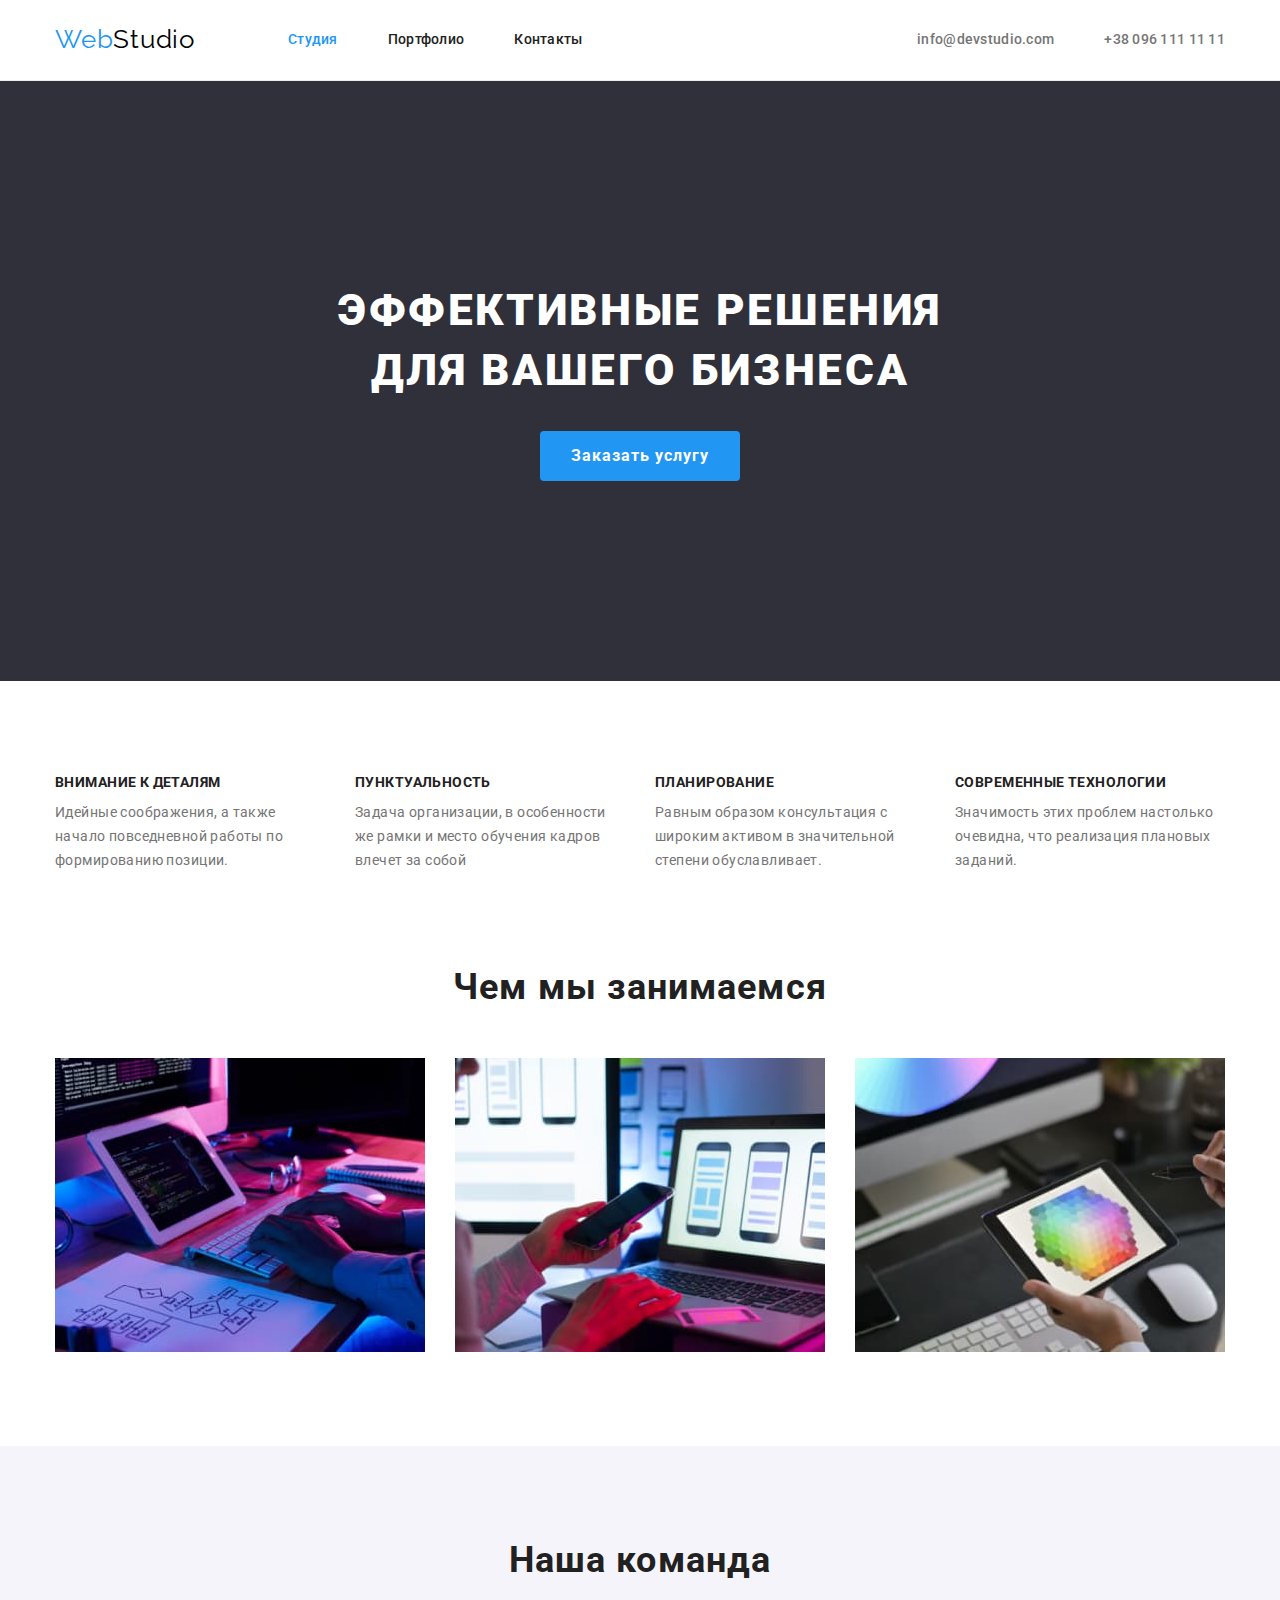
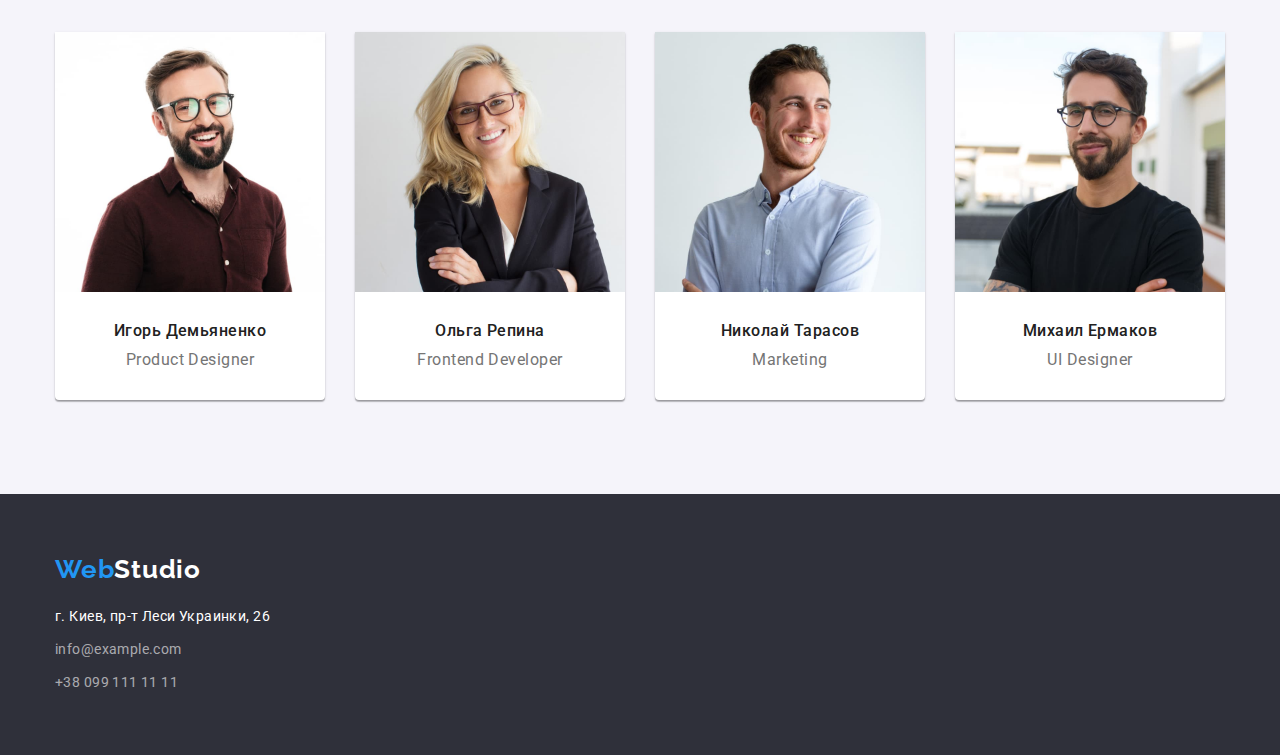
==== index.html @ 71e63772 "вставив файли з 3 домашки" ====
<!DOCTYPE html>
<html lang="ru">
<head>
    <meta charset="UTF-8">
    <meta http-equiv="X-UA-Compatible" content="IE=edge">
    <meta name="viewport" content="width=device-width, initial-scale=1.0">
    <title>Webstudio</title>
    <link rel="preconnect" href="https://fonts.googleapis.com">
    <link rel="preconnect" href="https://fonts.gstatic.com" crossorigin>
    <link href="https://fonts.googleapis.com/css2?family=Raleway:wght@700&family=Roboto:wght@400;500;700;900&display=swap"
        rel="stylesheet">
    <link rel="stylesheet" href="./css/modern-normalize.css">
    <link rel="stylesheet" href="./css/styles.css">
</head>
<body>
    <header class="header">
        <div class="container header-container">
        <nav class="navigation">
            <a class="header-logo" href="./index.html"><span class="current">Web</span>Studio</a>
                <ul class="header-list">
                    <li class="navigation-item"><a href="./index.html" class="navigation-link color"> <span class="current">Студия</span></a></li>
                    <li class="navigation-item"><a href="./portfolio.html" class="navigation-link">Портфолио</a></li>
                    <li class="navigation-item"><a href="" class="navigation-link">Контакты</a></li>
                </ul>
        </nav>
            <ul class="header-link">
                <li class="header-item"><a href="mailto:info@devstudio.com" class="header-link-mail">info@devstudio.com</a></li>
                <li class="header-item"><a href="tel:+380961111111" class="header-link-tel">+38 096 111 11 11</a> </li>
            </ul>
        </div>
    </header>
    <main>
        <section class="hero">
            <div class="container">
            <h1 class="hero-slogan">Эффективные решения для вашего бизнеса</h1>
            <button type="button" class="hero-btn">Заказать услугу</button>   
            </div>       
        </section>
            
        <section class="section">
            <div class="container">
            <h2 class="visually-hidden">Наши преимущества</h2>
            <ul class="about-list">
                <li class="about-item">
                    <h3 class="about-subtitle">Внимание к деталям</h3>
                    <p class="about-desc">Идейные соображения, а также начало повседневной работы по формированию позиции.</p>
                </li>
                <li class="about-item">
                    <h3 class="about-subtitle">Пунктуальность</h3>
                    <p class="about-desc">Задача организации, в особенности же рамки и место обучения кадров влечет за собой</p>
                </li>
                <li class="about-item">
                    <h3 class="about-subtitle">Планирование</h3>
                    <p class="about-desc">Равным образом консультация с широким активом в значительной степени обуславливает.</p>
                </li>
                <li class="about-item">
                    <h3 class="about-subtitle">Современные технологии</h3>
                    <p class="about-desc">Значимость этих проблем настолько очевидна, что реализация плановых заданий.</p>
                </li>
            </ul>
            </div>
        </section>

        <section class="section about-tasks">
            <div class="container ">
            <h2 class="title title-about-tasks">Чем мы занимаемся</h2>
            <ul class="about-tasks-list">
                <li class="about-tasks-item"><img src="./images/box-1.jpg" alt="creating products" width="370" height="294"></li> 
                <li class="about-tasks-item"><img src="./images/box-2.jpg" alt="creating products" width="370" height="294"></li>
                <li class="about-tasks-item"><img src="./images/box-3.jpg" alt="creating products" width="370" height="294"></li>
            </ul>
            </div>
        </section>
        <section class="section about-team">
            <div class="container">
            <h2 class="title">Наша команда</h2>
            <ul class="about-team-list">
                <li class="about-team-item">
                    <img src="./images/img-1.jpg" alt="teammate" width="270" height="260">
                    <div class="about-team-content">
                        <h3  class="workman">Игорь Демьяненко</h3>
                        <p class="speciality" lang="en">Product Designer</p>
                    </div>
                </li>
                <li class="about-team-item">
                    <img src="./images/img-2.jpg" alt="teammate" width="270" height="260">
                    <div class="about-team-content">
                        <h3 class="workman">Ольга Репина</h3>
                        <p class="speciality" lang="en">Frontend Developer</p>
                    </div> 
                </li>
                <li class="about-team-item">
                    <img src="./images/img-3.jpg" alt="teammate" width="270" height="260">
                    <div class="about-team-content"> 
                        <h3 class="workman">Николай Тарасов</h3>
                        <p class="speciality" lang="en">Marketing</p>
                    </div>
                </li>
                <li class="about-team-item">
                    <img src="./images/img-4.jpg" alt="teammate" width="270" height="260">
                    <div class="about-team-content"> 
                        <h3 class="workman">Михаил Ермаков</h3>
                        <p class="speciality" lang="en">UI Designer</p>
                    </div>
                </li>
            </ul>
            </div>
        </section>
    </main>
    <footer class="footer">
        <div class="container">
            <div class="footer-logo-block"> 
            <a class="footer-logo" href="./index.html"><span class="current">Web</span>Studio</a>
            </div>
            <address class="footer-contacts">
                <ul class="footer-list">
                    <li class="footer-item-map">
                        <a class="footer-link-map" href="https://goo.gl/maps/9u9kL7aFhhk2bSxa9" target="_blank" rel="noopener noreferrer nofollow">г. Киев, пр-т Леси Украинки, 26</a>
                    </li>
                    <li class="footer-item-mail">
                        <a class="footer-link" href="mailto:info@example.com">info@example.com</a>
                    </li>
                    <li class="footer-item-tel">
                        <a class="footer-link" href="tel:+380991111111">+38 099 111 11 11</a>
                    </li>
                </ul>
            </address>
            </div>
    </footer>
</body>
</html>
---- css/styles.css ----
:root {
    --accent-color: #2196F3;
    --header-logo-color: #000000;
    --navigation-text-color: #212121;
    --header-text-color: #757575;
    --hero-text-color: #FFFFFF;
    --hero-back-color: #2196F3;
    --about-subtitle-color: #212121;
    --about-desc-color: #757575;
    --title-text-color: #212121;
    --footer-logo-color: #FFFFFF;
    --footer-text-color: #FFFFFF;
    --footer-links-color: rgba(255, 255, 255, 0.6);
    --body-background-color: #2F303A;
    --filter-title-color:#212121;
}

p, h1, h2, h3, h4, h5, h6 {
    margin: 0;
}

ul {
    list-style: none;
    margin: 0;
    padding: 0;
}

button {
    cursor: pointer;
}

img {
    display: block;
}

body {
    font-family: "Roboto", sans-serif;
    color:#212121;
}

a {
    text-decoration: none;
}

.current {
    color: var(--accent-color);
}

.container {
    width: 1200px;
    padding-left: 15px;
    padding-right: 15px;
    margin: 0 auto;
}

.visually-hidden {
  position: absolute;
  white-space: nowrap;
  width: 1px;
  height: 1px;
  overflow: hidden;
  border: 0;
  padding: 0;
  clip: rect(0 0 0 0);
  clip-path: inset(50%);
  margin: -1px;
}

/* -----HEADER -----*/
.header {
    padding-top: 24px;
    padding-bottom: 25px;
    border-bottom: 1px solid #ECECEC;
}

.header-container {
    display: flex;
    align-items: center;
}

.navigation {
    display: flex;
    align-items: center;
}
.header-logo {
    font-family: "Raleway", sans-serif;
    font-size: 26px;
    line-height: 1.2;
    letter-spacing: 0.03em;
    color: var(--header-logo-color);
    margin-right: 93px;
}

.header-list {
    display: flex;
}

.navigation-item + .navigation-item {
    margin-left: 50px;
}
.navigation-link {
    font-weight: 500;
    font-size: 14px;
    line-height: 1.14;
    letter-spacing: 0.02em;
    color: var(--navigation-text-color);
}

.navigation-link:hover,
.navigation-link:focus {
    color: var(--accent-color);
}

.header-link {
display: flex;
margin-left: auto;
}

.header-item {
    margin-left: 50px;
}

.header-link-mail, .header-link-tel {
    font-weight: 500;
    font-size: 14px;
    line-height: 1.14;
    letter-spacing: 0.02em;
    color: var(--header-text-color);
}

.header-link-mail:hover, 
.header-link-tel:hover, 
.header-link-mail:focus, 
.header-link-tel:focus{
    color: var(--accent-color);
}

/* -----MAIN-STUDIO----- */

.hero {
    text-align: center;
    padding: 200px 0;
    background-color: var(--body-background-color);
    max-width: 1600px;
    margin: 0 auto;
}

.hero-slogan {
    font-weight: 900;
    font-size: 44px;
    line-height: 1.36;
    text-align: center;
    letter-spacing: 0.06em;
    text-transform: uppercase;
    color: var(--hero-text-color);
    width: 696px;
    margin: 0 auto;
}
.hero-btn {
font-family: inherit;
font-weight: 700;
font-size: 16px;
line-height: 1.87;
letter-spacing: 0.06em;
background-color: var(--accent-color);
color: var(--hero-text-color); 
border-radius: 4px;
border: 0px;
min-width: 200px;
height: 50px;
margin-top: 30px;
}

.hero-btn:hover, .hero-btn:focus {
box-shadow: 0px 4px 4px rgba(0, 0, 0, 0.15);
}

.section {
padding-top: 94px;
padding-bottom: 94px; 
}

.about-list {
display: flex;
justify-content: center;
}

.about-item {
    width: 270px;
}

.about-item + .about-item {
margin-left: 30px;
}

.about-subtitle {
    font-weight: bold;
    font-size: 14px;
    line-height: 1.14;
    letter-spacing: 0.03em;
    text-transform: uppercase;
    color: var(--about-subtitle-color);
    margin-bottom: 10px;
}
.about-desc {
    font-size: 14px;
    line-height: 1.71;
    letter-spacing: 0.03em;
    color: var(--about-desc-color);
}

.title {
    font-size: 36px;
    line-height: 1.16;
    text-align: center;
    letter-spacing: 0.03em;
    color: var(--title-text-color);
    margin-bottom: 50px;
}

.about-tasks {
    padding-top: 0px;
}

.about-tasks-list {
display: flex;
margin-left: -30px;
margin-bottom: -30px;
flex-wrap: wrap;
}

.about-tasks-item {
flex-basis: calc(100% / 3 - 30px);
margin-left: 30px;
margin-bottom: 30px;
}

.about-team {
    background: #F5F4FA;
}

.about-team-list {
display: flex;
margin-left: -30px;
margin-bottom: -30px;
flex-wrap: wrap;
}

.about-team-item {
flex-basis: calc(100% / 4 - 30px);
margin-left: 30px;
margin-bottom: 30px;
box-shadow: 0px 1px 3px rgba(0, 0, 0, 0.12), 0px 1px 1px rgba(0, 0, 0, 0.14), 0px 2px 1px rgba(0, 0, 0, 0.2);
background: #FFFFFF;
border-radius: 0px 0px 4px 4px;

}

.about-team-content {
text-align: center;
padding-top: 30px;
padding-bottom: 30px;
}

.workman {
    font-weight: 500;
    font-size: 16px;
    line-height: 1.18;
    letter-spacing: 0.03em;
    color: var(--title-text-color);
    margin-bottom: 10px;
}

.speciality {
font-size: 16px;
line-height: 1.18;
letter-spacing: 0.03em;
color: var(--about-desc-color);
}

.about-teem-content {
padding-top: 30px;
padding-bottom: 30px;
}
/* -------FOOTER------- */

.footer {
background-color: var(--body-background-color);
max-width: 1600px;
margin: 0 auto;
padding-top: 60px;
padding-bottom: 60px;
}

.footer-logo-block {
margin-bottom: 20px;
}

.footer-logo {
font-family: "Raleway", sans-serif;
font-weight: 700;
font-size: 26px;
line-height: 1.19;
letter-spacing: 0.03em;
color: var(--footer-logo-color);
}

.footer-link-map {
font-style: normal;
font-size: 14px;
line-height: 1.71;
letter-spacing: 0.03em;
color: white;
margin-bottom: 9px;
}

.footer-link {
font-style: normal;
font-size: 14px;
line-height: 1.71;
letter-spacing: 0.03em;
color: var(--footer-links-color);
}

.footer-link-map:hover, .footer-link:hover, .footer-link-map:focus, .footer-link:focus {
    color: var(--accent-color);
}

.footer-item-map {
margin-bottom: 9px;
}

.footer-item-mail {
margin-bottom: 9px;
}
/* ------MAIN-PORTFOLIO ------- */


.filter-item + .filter-item {
    margin-left: 8px;
}

.filter-btn {
font-family: inherit;    
font-weight: 500;
font-size: 16px;
line-height: 1.62;
text-align: center;
letter-spacing: 0.03em;
border: 0px;
border-radius: 4px;
padding-top: 6px;
padding-right: 22px;
padding-bottom: 6px;
padding-left: 22px;
}

.filter-btn:hover, .filter-btn:focus {
    color: var(--hero-text-color);
    background-color: var(--accent-color);
    box-shadow: 0px 3px 1px rgba(0, 0, 0, 0.1), 0px 1px 2px rgba(0, 0, 0, 0.08), 0px 2px 2px rgba(0, 0, 0, 0.12);
}

.filter-list {
display: flex;
margin-bottom: 50px;
justify-content: center;
}

.projects-list {
display: flex;
margin-left: -30px;
margin-bottom: -30px;
flex-wrap: wrap;
}

.projects-item {
flex-basis: calc(100% / 9 - 30px);
margin-left: 30px;
margin-bottom: 30px;
}

.project-content {
background: #FFFFFF;
border: 1px solid #EEEEEE;
box-sizing: border-box;
padding: 20px 24px;
}

.project-name {
font-size: 18px;
line-height: 2.00;
letter-spacing: 0.06em;
color: var(--filter-title-color);
margin-top: 20px;
margin-bottom: 4px;
}

.project-type {
font-size: 16px;
line-height: 1.87;
letter-spacing: 0.03em;
color: var(--about-desc-color);
}
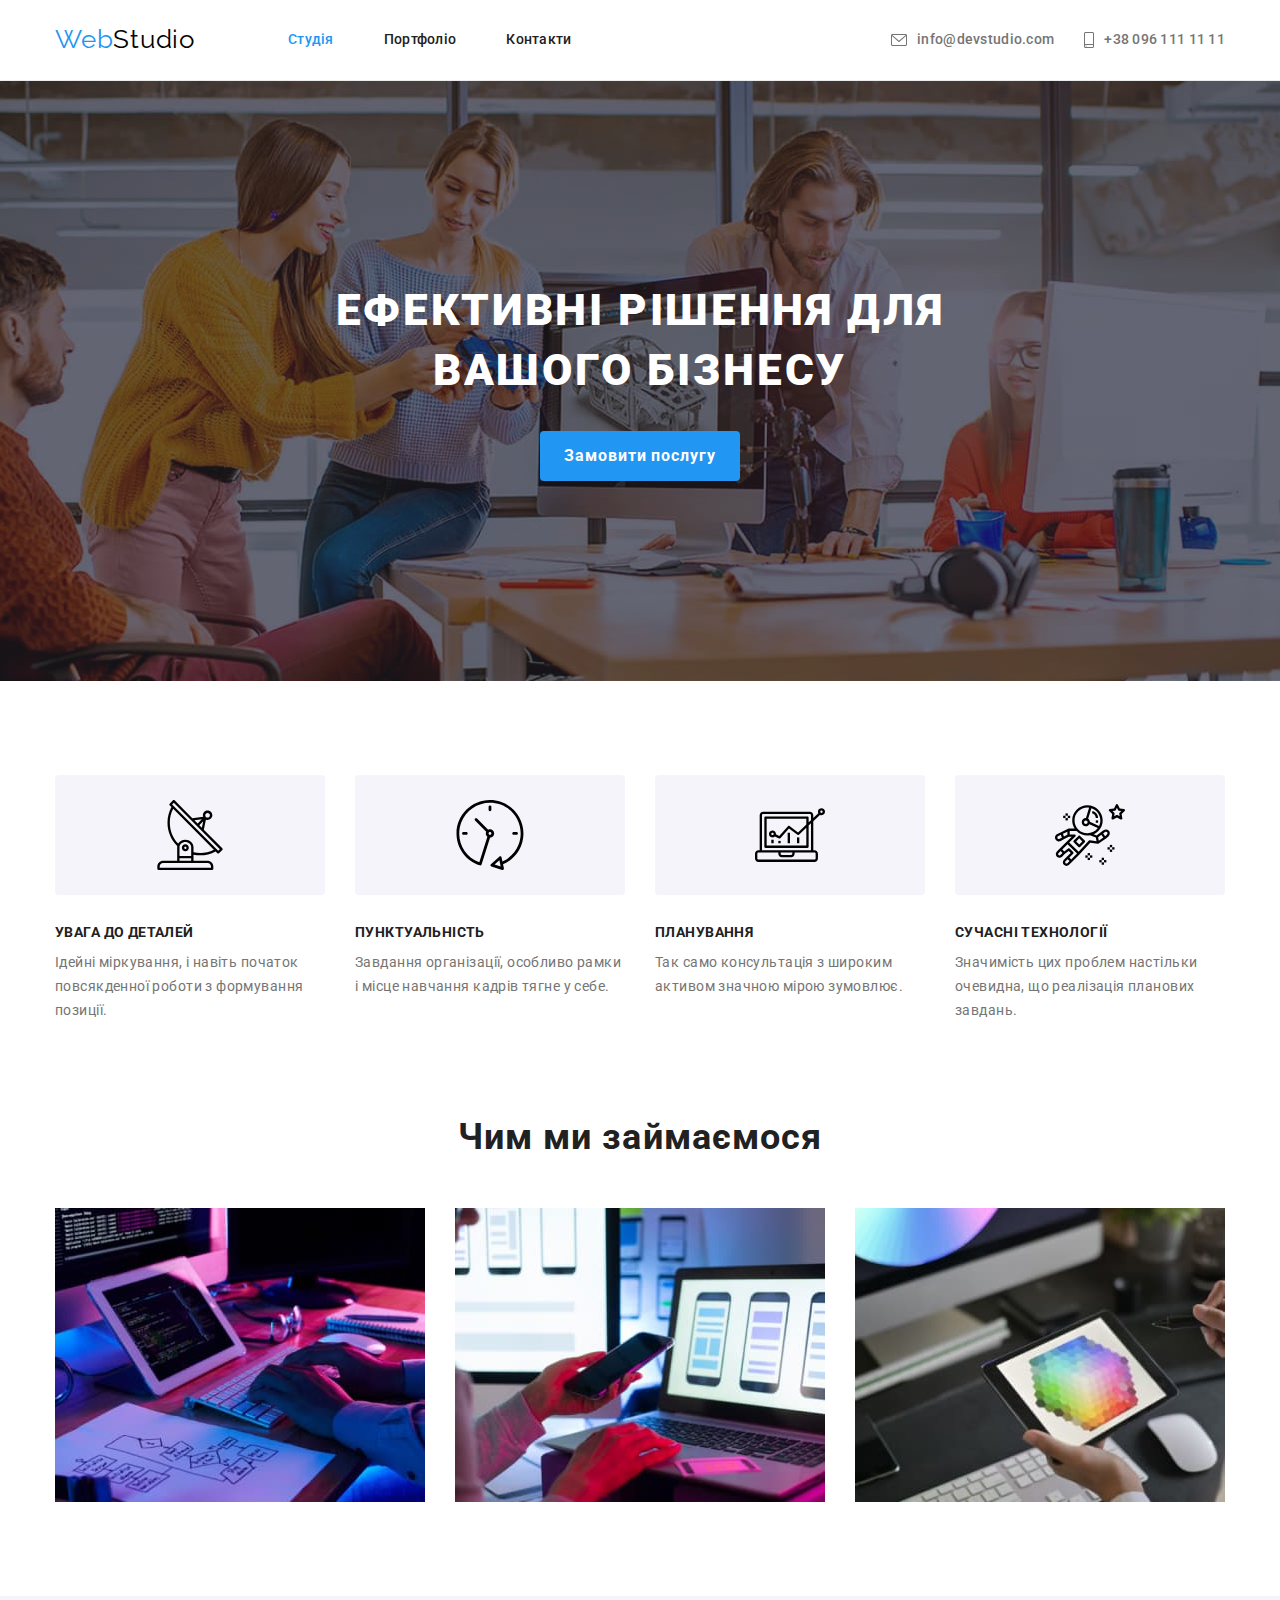
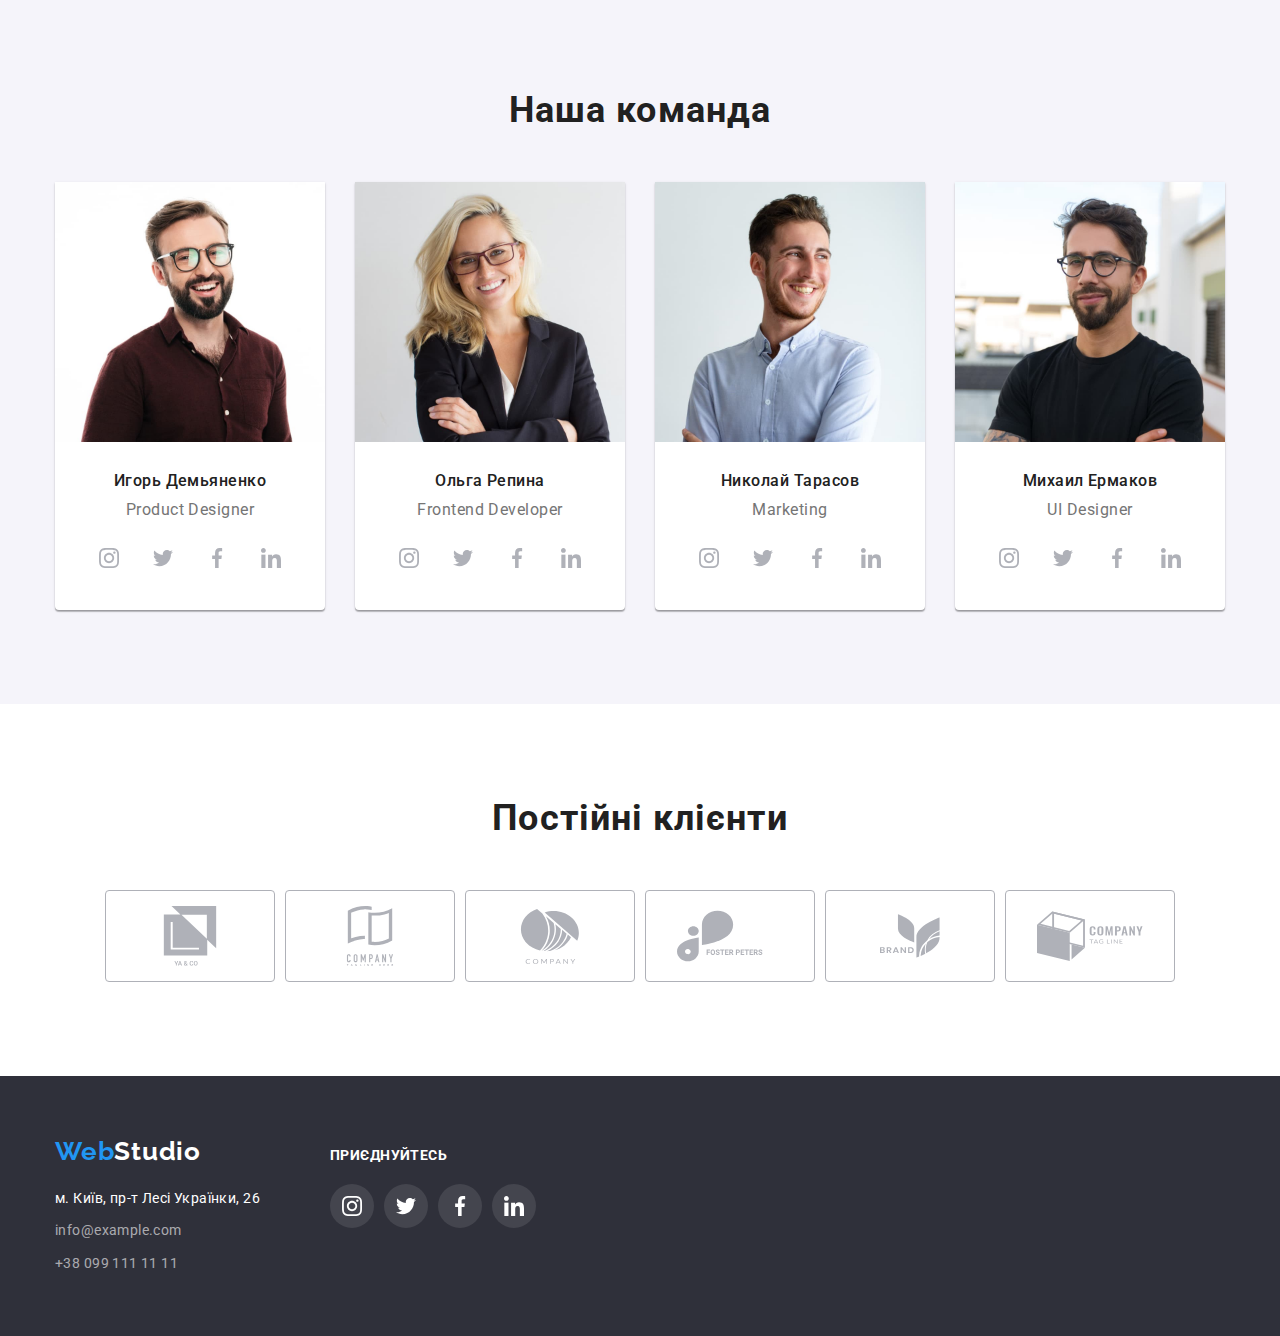
==== commit 247ef219: "останні правки перед відправкою" ====
--- a/index.html
+++ b/index.html
@@ -1,5 +1,5 @@
 <!DOCTYPE html>
-<html lang="ru">
+<html lang="uk">
 <head>
     <meta charset="UTF-8">
     <meta http-equiv="X-UA-Compatible" content="IE=edge">
@@ -13,57 +13,95 @@
     <link rel="stylesheet" href="./css/styles.css">
 </head>
 <body>
-    <header class="header">
-        <div class="container header-container">
-        <nav class="navigation">
-            <a class="header-logo" href="./index.html"><span class="current">Web</span>Studio</a>
-                <ul class="header-list">
-                    <li class="navigation-item"><a href="./index.html" class="navigation-link color"> <span class="current">Студия</span></a></li>
-                    <li class="navigation-item"><a href="./portfolio.html" class="navigation-link">Портфолио</a></li>
-                    <li class="navigation-item"><a href="" class="navigation-link">Контакты</a></li>
-                </ul>
-        </nav>
-            <ul class="header-link">
-                <li class="header-item"><a href="mailto:info@devstudio.com" class="header-link-mail">info@devstudio.com</a></li>
-                <li class="header-item"><a href="tel:+380961111111" class="header-link-tel">+38 096 111 11 11</a> </li>
+
+<!-- ==========header========== -->
+
+<header class="header">
+    <div class="container header-container">
+    <nav class="navigation">
+        <a class="header-logo" href="./index.html"><span class="current">Web</span>Studio</a>
+            <ul class="header-list">
+                <li class="navigation-item"><a href="./index.html" class="navigation-link color"> <span class="current">Студія</span></a></li>
+                <li class="navigation-item"><a href="./portfolio.html" class="navigation-link">Портфоліо</a></li>
+                <li class="navigation-item"><a href="" class="navigation-link">Контакти</a></li>
             </ul>
-        </div>
-    </header>
+    </nav>
+        <ul class="header-links">
+            <li class="header-item">
+                <a href="mailto:info@devstudio.com" class="header-link-mail">
+                    <svg class="mail-icon" width="16" height="16"><use href="./images/sprite.svg#envelope">
+                    </use></svg> info@devstudio.com</a></li>
+                
+            <li class="header-item">
+                <a href="tel:+380961111111" class="header-link-tel">
+                <svg class="tel-icon" width="10" height="16">
+                    <use href="./images/sprite.svg#icon-smartphone"></use>
+                </svg>+38 096 111 11 11</a> </li>
+        </ul>
+    </div>
+</header>
+
     <main>
+<!-- ==========hero========== -->
+
         <section class="hero">
             <div class="container">
-            <h1 class="hero-slogan">Эффективные решения для вашего бизнеса</h1>
-            <button type="button" class="hero-btn">Заказать услугу</button>   
+            <h1 class="hero-slogan">Ефективні рішення для вашого бізнесу</h1>
+            <button type="button" class="hero-btn">Замовити послугу</button>   
             </div>       
         </section>
-            
+
+<!-- ==========Advantages========== -->
+
         <section class="section">
             <div class="container">
-            <h2 class="visually-hidden">Наши преимущества</h2>
+            <h2 class="visually-hidden">Наші переваги</h2>
             <ul class="about-list">
                 <li class="about-item">
-                    <h3 class="about-subtitle">Внимание к деталям</h3>
-                    <p class="about-desc">Идейные соображения, а также начало повседневной работы по формированию позиции.</p>
+                    <div class="about-item-img">
+                        <svg class="item-icon" width="70" height="70">
+                            <use href="./images/sprite.svg#icon-antenna"></use>
+                        </svg>
+                    </div>
+                    <h3 class="about-subtitle">УВАГА ДО ДЕТАЛЕЙ</h3>
+                    <p class="about-desc">Ідейні міркування, і навіть початок повсякденної роботи з формування позиції.</p>
                 </li>
                 <li class="about-item">
-                    <h3 class="about-subtitle">Пунктуальность</h3>
-                    <p class="about-desc">Задача организации, в особенности же рамки и место обучения кадров влечет за собой</p>
+                    <div class="about-item-img">
+                        <svg class="item-icon" width="70" height="70">
+                            <use href="./images/sprite.svg#icon-clock"></use>
+                        </svg>
+                    </div>
+                    <h3 class="about-subtitle">ПУНКТУАЛЬНІСТЬ</h3>
+                    <p class="about-desc">Завдання організації, особливо рамки і місце навчання кадрів тягне у себе.</p>
                 </li>
                 <li class="about-item">
-                    <h3 class="about-subtitle">Планирование</h3>
-                    <p class="about-desc">Равным образом консультация с широким активом в значительной степени обуславливает.</p>
+                    <div class="about-item-img">
+                        <svg class="item-icon" width="70" height="70">
+                            <use href="./images/sprite.svg#icon-diagram"></use>
+                        </svg>
+                    </div>
+                    <h3 class="about-subtitle">ПЛАНУВАННЯ</h3>
+                    <p class="about-desc">Так само консультація з широким активом значною мірою зумовлює.</p>
                 </li>
                 <li class="about-item">
-                    <h3 class="about-subtitle">Современные технологии</h3>
-                    <p class="about-desc">Значимость этих проблем настолько очевидна, что реализация плановых заданий.</p>
+                    <div class="about-item-img">
+                        <svg class="item-icon" width="70" height="70">
+                            <use href="./images/sprite.svg#icon-astronaut"></use>
+                        </svg>
+                    </div>
+                    <h3 class="about-subtitle">СУЧАСНІ ТЕХНОЛОГІЇ</h3>
+                    <p class="about-desc">Значимість цих проблем настільки очевидна, що реалізація планових завдань.</p>
                 </li>
             </ul>
             </div>
         </section>
+
+<!-- ==========Our tasks========== -->
 
         <section class="section about-tasks">
             <div class="container ">
-            <h2 class="title title-about-tasks">Чем мы занимаемся</h2>
+            <h2 class="title title-about-tasks">Чим ми займаємося</h2>
             <ul class="about-tasks-list">
                 <li class="about-tasks-item"><img src="./images/box-1.jpg" alt="creating products" width="370" height="294"></li> 
                 <li class="about-tasks-item"><img src="./images/box-2.jpg" alt="creating products" width="370" height="294"></li>
@@ -71,6 +109,9 @@
             </ul>
             </div>
         </section>
+
+<!-- ==========Our team========== -->
+
         <section class="section about-team">
             <div class="container">
             <h2 class="title">Наша команда</h2>
@@ -80,6 +121,36 @@
                     <div class="about-team-content">
                         <h3  class="workman">Игорь Демьяненко</h3>
                         <p class="speciality" lang="en">Product Designer</p>
+                            <ul class="social-list">
+                                <li class="social-list-item">
+                                    <a href="" class="social-list-link">
+                                        <svg class="social-list-icon" width="20" height="20">
+                                            <use href="./images/sprite.svg#icon-instagram"></use>
+                                        </svg>
+                                    </a>
+                                </li>
+                                <li class="social-list-item">
+                                    <a href="" class="social-list-link">
+                                        <svg class="social-list-icon" width="20" height="20">
+                                            <use href="./images/sprite.svg#icon-twitter"></use>
+                                        </svg>
+                                    </a>
+                                </li>
+                                <li class="social-list-item">
+                                    <a href="" class="social-list-link">
+                                        <svg class="social-list-icon" width="20" height="20">
+                                            <use href="./images/sprite.svg#icon-facebook"></use>
+                                        </svg>
+                                    </a>
+                                </li>
+                                <li class="social-list-item">
+                                    <a href="" class="social-list-link">
+                                        <svg class="social-list-icon" width="20" height="20">
+                                            <use href="./images/sprite.svg#icon-linkedin"></use>
+                                        </svg>
+                                    </a>
+                                </li>
+                            </ul>                          
                     </div>
                 </li>
                 <li class="about-team-item">
@@ -87,6 +158,36 @@
                     <div class="about-team-content">
                         <h3 class="workman">Ольга Репина</h3>
                         <p class="speciality" lang="en">Frontend Developer</p>
+                        <ul class="social-list">
+                            <li class="social-list-item">
+                                <a href="" class="social-list-link">
+                                    <svg class="social-list-icon" width="20" height="20">
+                                        <use href="./images/sprite.svg#icon-instagram"></use>
+                                    </svg>
+                                </a>
+                            </li>
+                            <li class="social-list-item">
+                                <a href="" class="social-list-link">
+                                    <svg class="social-list-icon" width="20" height="20">
+                                        <use href="./images/sprite.svg#icon-twitter"></use>
+                                    </svg>
+                                </a>
+                            </li>
+                            <li class="social-list-item">
+                                <a href="" class="social-list-link">
+                                    <svg class="social-list-icon" width="20" height="20">
+                                        <use href="./images/sprite.svg#icon-facebook"></use>
+                                    </svg>
+                                </a>
+                            </li>
+                            <li class="social-list-item">
+                                <a href="" class="social-list-link">
+                                    <svg class="social-list-icon" width="20" height="20">
+                                        <use href="./images/sprite.svg#icon-linkedin"></use>
+                                    </svg>
+                                </a>
+                            </li>
+                        </ul>                             
                     </div> 
                 </li>
                 <li class="about-team-item">
@@ -94,6 +195,36 @@
                     <div class="about-team-content"> 
                         <h3 class="workman">Николай Тарасов</h3>
                         <p class="speciality" lang="en">Marketing</p>
+                        <ul class="social-list">
+                            <li class="social-list-item">
+                                <a href="" class="social-list-link">
+                                    <svg class="social-list-icon" width="20" height="20">
+                                        <use href="./images/sprite.svg#icon-instagram"></use>
+                                    </svg>
+                                </a>
+                            </li>
+                            <li class="social-list-item">
+                                <a href="" class="social-list-link">
+                                    <svg class="social-list-icon" width="20" height="20">
+                                        <use href="./images/sprite.svg#icon-twitter"></use>
+                                    </svg>
+                                </a>
+                            </li>
+                            <li class="social-list-item">
+                                <a href="" class="social-list-link">
+                                    <svg class="social-list-icon" width="20" height="20">
+                                        <use href="./images/sprite.svg#icon-facebook"></use>
+                                    </svg>
+                                </a>
+                            </li>
+                            <li class="social-list-item">
+                                <a href="" class="social-list-link">
+                                    <svg class="social-list-icon" width="20" height="20">
+                                        <use href="./images/sprite.svg#icon-linkedin"></use>
+                                    </svg>
+                                </a>
+                            </li>
+                        </ul>                             
                     </div>
                 </li>
                 <li class="about-team-item">
@@ -101,31 +232,148 @@
                     <div class="about-team-content"> 
                         <h3 class="workman">Михаил Ермаков</h3>
                         <p class="speciality" lang="en">UI Designer</p>
-                    </div>
-                </li>
-            </ul>
+                        <ul class="social-list">
+                            <li class="social-list-item">
+                                <a href="" class="social-list-link">
+                                    <svg class="social-list-icon" width="20" height="20">
+                                        <use href="./images/sprite.svg#icon-instagram"></use>
+                                    </svg>
+                                </a>
+                            </li>
+                            <li class="social-list-item">
+                                <a href="" class="social-list-link">
+                                    <svg class="social-list-icon" width="20" height="20">
+                                        <use href="./images/sprite.svg#icon-twitter"></use>
+                                    </svg>
+                                </a>
+                            </li>
+                            <li class="social-list-item">
+                                <a href="" class="social-list-link">
+                                    <svg class="social-list-icon" width="20" height="20">
+                                        <use href="./images/sprite.svg#icon-facebook"></use>
+                                    </svg>
+                                </a>
+                            </li>
+                            <li class="social-list-item">
+                                <a href="" class="social-list-link">
+                                    <svg class="social-list-icon" width="20" height="20">
+                                        <use href="./images/sprite.svg#icon-linkedin"></use>
+                                    </svg>
+                                </a>
+                            </li>
+                        </ul> 
+            </div>
+        </section>
+
+<!--=========Our customers========-->
+
+        <section class="section customers">
+            <div class="container">
+                <h2 class="title">Постійні клієнти</h2>
+                <ul class="customers-list">
+                    <li class="customers-list-item">
+                        <a href="" class="customers-list-link">
+                            <svg class="customers-icon" width="106" height="60">
+                                <use href="./images/sprite.svg#icon-yaco"></use>
+                            </svg>
+                        </a>
+                    </li>
+                    <li class="customers-list-item">
+                        <a href="" class="customers-list-link">
+                            <svg class="customers-icon" width="106" height="60">
+                                <use href="./images/sprite.svg#icon-tagline-here"></use>
+                            </svg>
+                        </a>
+                    </li>
+                    <li class="customers-list-item">
+                        <a href="" class="customers-list-link">
+                            <svg class="customers-icon" width="106" height="60">
+                                <use href="./images/sprite.svg#icon-company"></use>
+                            </svg>
+                        </a>
+                    </li>
+                    <li class="customers-list-item">
+                        <a href="" class="customers-list-link">
+                            <svg class="customers-icon" width="106" height="60">
+                                <use href="./images/sprite.svg#icon-foster-peters"></use>
+                            </svg>
+                        </a>
+                    </li>
+                    <li class="customers-list-item">
+                        <a href="" class="customers-list-link">
+                            <svg class="customers-icon" width="106" height="60">
+                                <use href="./images/sprite.svg#icon-brand"></use>
+                            </svg>
+                        </a>
+                    </li>
+                    <li class="customers-list-item">
+                        <a href="" class="customers-list-link">
+                            <svg class="customers-icon" width="106" height="60">
+                                <use href="./images/sprite.svg#icon-company-tag-line"></use>
+                            </svg>
+                        </a>
+                    </li
+                </ul>
             </div>
         </section>
     </main>
+
+<!-- ==========Footer========== -->
+
     <footer class="footer">
         <div class="container">
-            <div class="footer-logo-block"> 
-            <a class="footer-logo" href="./index.html"><span class="current">Web</span>Studio</a>
-            </div>
-            <address class="footer-contacts">
-                <ul class="footer-list">
-                    <li class="footer-item-map">
-                        <a class="footer-link-map" href="https://goo.gl/maps/9u9kL7aFhhk2bSxa9" target="_blank" rel="noopener noreferrer nofollow">г. Киев, пр-т Леси Украинки, 26</a>
-                    </li>
-                    <li class="footer-item-mail">
-                        <a class="footer-link" href="mailto:info@example.com">info@example.com</a>
-                    </li>
-                    <li class="footer-item-tel">
-                        <a class="footer-link" href="tel:+380991111111">+38 099 111 11 11</a>
-                    </li>
-                </ul>
-            </address>
-            </div>
+            <div class="footer-container">
+                <div class="main-address"> 
+                        <a class="footer-logo" href="./index.html"><span class="current">Web</span>Studio</a>
+                    <address class="footer-contacts">
+                        <ul class="footer-list">
+                            <li class="footer-item-map">
+                                <a class="footer-link-map" href="https://goo.gl/maps/D4Smb1XcHpBaEdJX7" target="_blank" rel="noopener noreferrer nofollow">м. Київ, пр-т Лесі Українки, 26</a>
+                            </li>
+                            <li class="footer-item-mail">
+                                <a class="footer-link" href="mailto:info@example.com">info@example.com</a>
+                            </li>
+                            <li class="footer-item-tel">
+                                <a class="footer-link" href="tel:+380991111111">+38 099 111 11 11</a>
+                            </li>
+                        </ul> 
+                    </address>
+                </div>
+                <div class="footer-social-links">
+                    <h3 class="footer-subtitle">приєднуйтесь</h3>
+                    <ul class="footer-social-list">
+                        <li class="footer-social-item">
+                            <a href="" class="footer-social-link">
+                                <svg class="footer-social-icon" widtg="20" height="20">
+                                    <use href="./images/sprite.svg#icon-instagram"></use>
+                                </svg>
+                            </a>
+                        </li>
+                        <li class="footer-social-item">
+                            <a href="" class="footer-social-link">
+                                <svg class="footer-social-icon" widtg="20" height="20">
+                                    <use href="./images/sprite.svg#icon-twitter"></use>
+                                </svg>
+                            </a>
+                        </li>
+                        <li class="footer-social-item">
+                            <a href="" class="footer-social-link">
+                                <svg class="footer-social-icon" widtg="20" height="20">
+                                    <use href="./images/sprite.svg#icon-facebook"></use>
+                                </svg>
+                            </a>
+                        </li>
+                        <li class="footer-social-item">
+                            <a href="" class="footer-social-link">
+                                <svg class="footer-social-icon" widtg="20" height="20">
+                                    <use href="./images/sprite.svg#icon-linkedin"></use>
+                                </svg>
+                            </a>
+                        </li>
+                    </ul>      
+                </div>
+            </div>
+        </div>
     </footer>
 </body>
 </html>--- a/css/styles.css
+++ b/css/styles.css
@@ -111,16 +111,17 @@
     color: var(--accent-color);
 }
 
-.header-link {
+.header-links {
 display: flex;
 margin-left: auto;
 }
 
-.header-item {
-    margin-left: 50px;
+.header-item + .header-item {
+    margin-left: 30px;
 }
 
 .header-link-mail, .header-link-tel {
+    display: flex;
     font-weight: 500;
     font-size: 14px;
     line-height: 1.14;
@@ -135,12 +136,23 @@
     color: var(--accent-color);
 }
 
+.mail-icon, .tel-icon {
+    margin-right: 10px;
+    Fill: currentColor;
+}
+
+
+
 /* -----MAIN-STUDIO----- */
 
 .hero {
     text-align: center;
     padding: 200px 0;
-    background-color: var(--body-background-color);
+    background-color: var(--hero-background-color);
+    background-image:linear-gradient(rgba(47, 48, 58, 0.4),rgba(47, 48, 58, 0.4)), url(../images/hero-background-img.jpg);
+    background-repeat: no-repeat;
+    background-position: center;
+    background-size: cover;
     max-width: 1600px;
     margin: 0 auto;
 }
@@ -189,6 +201,22 @@
     width: 270px;
 }
 
+.about-item-img {
+    width: 270px;
+    height: 120px;
+    background: #F5F4FA;
+    border-radius: 4px;
+    margin-bottom: 30px;
+    display: flex;
+    justify-content: center;
+    align-items: center;
+}
+
+.about-item-img:hover,
+.about-item-img:focus {
+    box-shadow: 0px 4px 4px rgba(0, 0, 0, 0.25);
+}
+
 .about-item + .about-item {
 margin-left: 30px;
 }
@@ -262,6 +290,11 @@
 padding-bottom: 30px;
 }
 
+.about-teem-content {
+    padding-top: 30px;
+    padding-bottom: 30px;
+    }
+
 .workman {
     font-weight: 500;
     font-size: 16px;
@@ -278,10 +311,73 @@
 color: var(--about-desc-color);
 }
 
-.about-teem-content {
-padding-top: 30px;
-padding-bottom: 30px;
-}
+.social-list {
+    display: flex;
+    margin-top: 16px;
+    justify-content: center;
+
+}
+
+.social-list-item:not(:nth-child(4n)) {
+    margin-right: 10px;
+}
+
+.social-list-link {
+    display: flex;
+    align-items: center;
+    justify-content: center;
+    color: #AFB1B8;
+    width: 44px;
+    height: 44px;
+    border-radius: 50%;
+}
+
+.social-list-link:hover,
+.social-list-link:focus {
+    background-color: var(--accent-color);
+    color: var(--footer-text-color);
+}
+
+.social-list-link {
+
+}
+
+.social-list-icon {
+    Fill:currentColor;
+}
+
+/* =========Our customers========  */
+
+.customers-list {
+    display: flex;
+    justify-content: center;
+}
+
+.customers-list-item:not(:nth-child(6n)) {
+    margin-right: 10px;
+}
+
+.customers-list-link {
+    display: flex;
+    justify-content: center;
+    align-items: center;
+    width: 170px;
+    height: 92px;
+    color: #AFB1B8;
+    border: 1px solid #AFB1B8;
+    border-radius: 4px;
+}
+
+.customers-list-link:hover,
+.customers-list-link:focus {
+    color: var(--accent-color);
+    border-color: var(--accent-color);
+}
+
+.customers-icon {
+    Fill:currentColor;
+}
+
 /* -------FOOTER------- */
 
 .footer {
@@ -292,17 +388,20 @@
 padding-bottom: 60px;
 }
 
-.footer-logo-block {
-margin-bottom: 20px;
+.footer-container {
+    display: flex;
+    align-items: baseline;
 }
 
 .footer-logo {
+display: block;
 font-family: "Raleway", sans-serif;
 font-weight: 700;
 font-size: 26px;
 line-height: 1.19;
 letter-spacing: 0.03em;
 color: var(--footer-logo-color);
+margin-bottom: 20px;
 }
 
 .footer-link-map {
@@ -333,6 +432,53 @@
 .footer-item-mail {
 margin-bottom: 9px;
 }
+
+.footer-social-links {
+    margin-left: 70px; 
+}
+
+.footer-subtitle {
+    display: inline-block;
+    font-weight: 700;
+    font-size: 14px;
+    line-height: 1.14;
+    letter-spacing: 0.03em;
+    text-transform: uppercase;
+    color: var(--footer-text-color);
+    margin-bottom: 20px;
+}
+
+.footer-social-list {
+    display: flex;
+    justify-content: center;
+}
+
+.footer-social-item:not(:nth-child(4n)) {
+    margin-right: 10px;
+}
+
+.footer-social-link {
+    display: flex;
+    justify-content: center;
+    align-items: center;
+    width: 44px;
+    height: 44px;
+    border-radius: 50%;
+    background-color: rgba(255, 255, 255, 0.1);
+    color: var(--footer-text-color);
+}
+
+.footer-social-link:hover,
+.footer-social-link:focus {
+    background-color: var(--accent-color);
+}
+
+.footer-social-icon {
+    Fill:currentColor;
+}
+
+
+
 /* ------MAIN-PORTFOLIO ------- */
 
 
@@ -380,11 +526,22 @@
 margin-bottom: 30px;
 }
 
+.projects-item-link {
+    display: block;
+}
+
+.projects-item-link:hover,
+.projects-item-link:focus {
+    background: #FFFFFF;
+    box-shadow: 0px 1px 1px rgba(0, 0, 0, 0.12), 0px 4px 4px rgba(0, 0, 0, 0.06), 1px 4px 6px rgba(0, 0, 0, 0.16);
+}
+
 .project-content {
 background: #FFFFFF;
 border: 1px solid #EEEEEE;
 box-sizing: border-box;
 padding: 20px 24px;
+border-top: 0px;
 }
 
 .project-name {
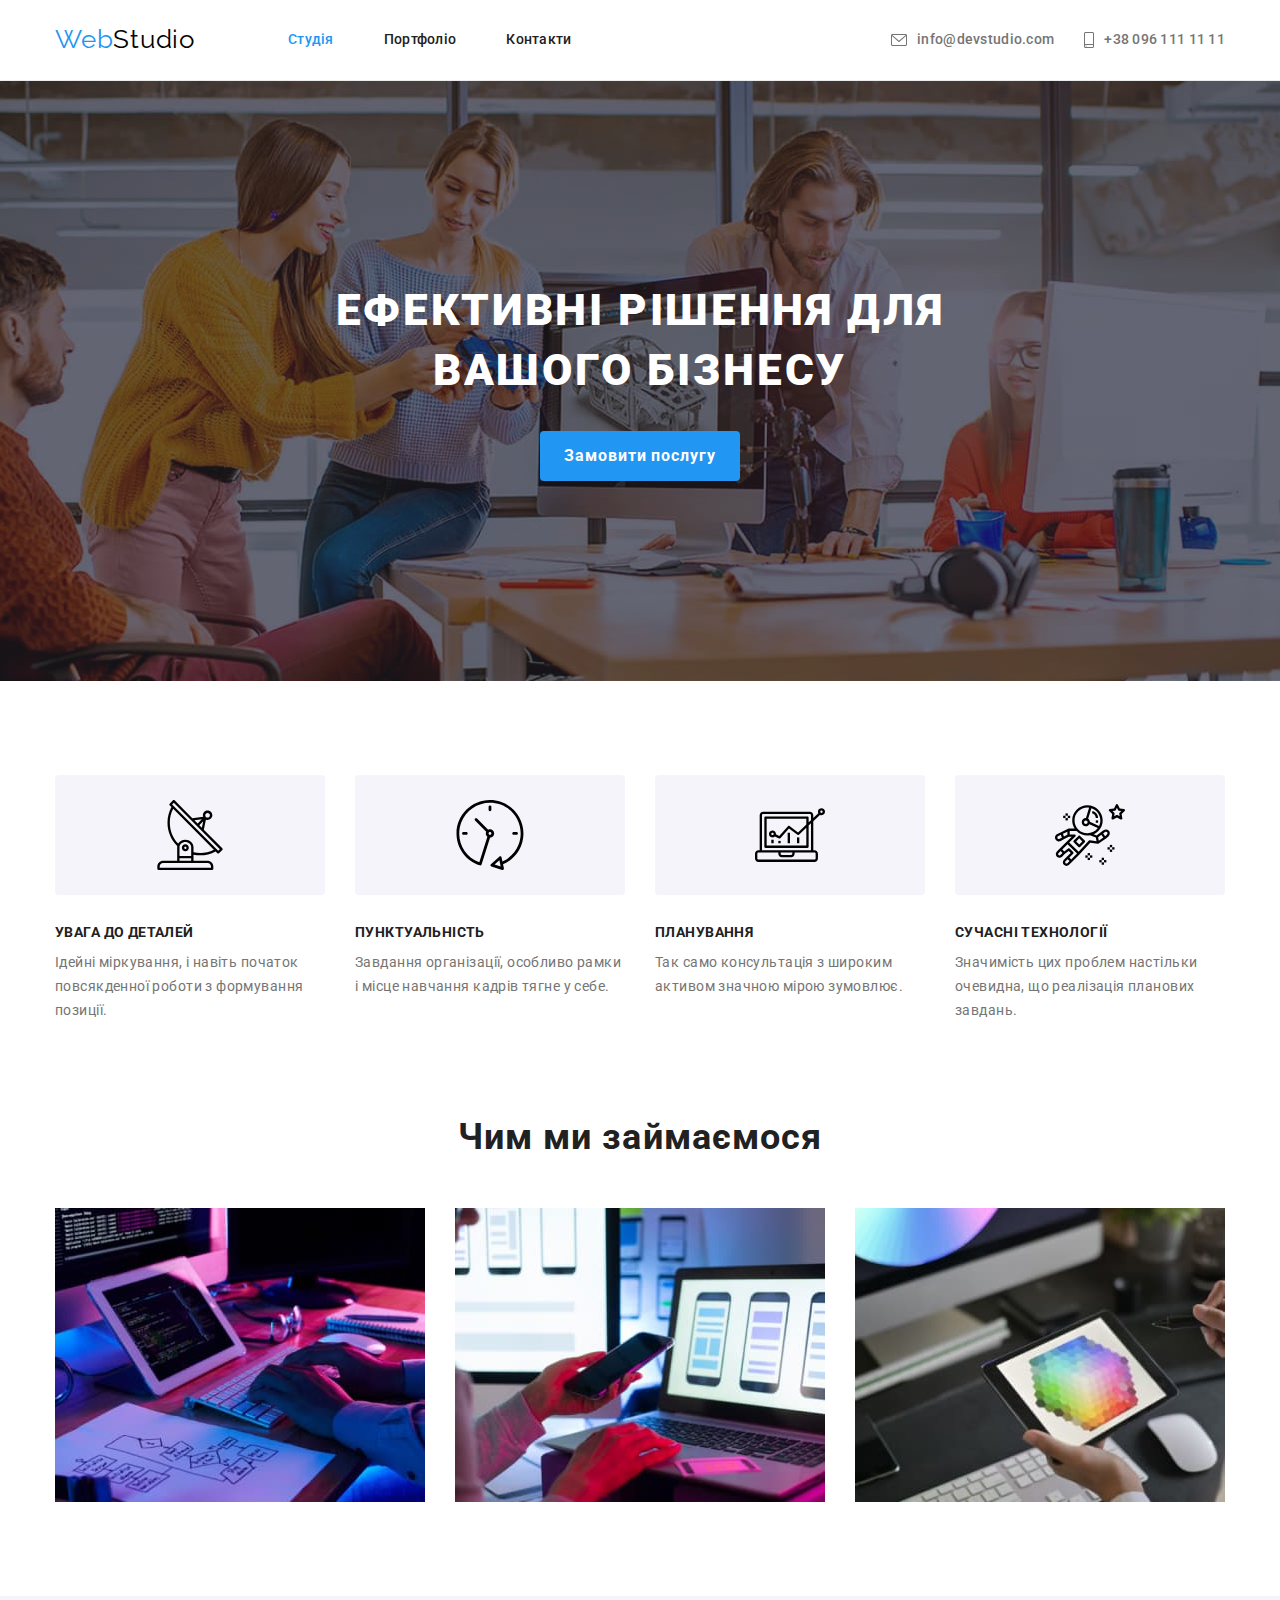
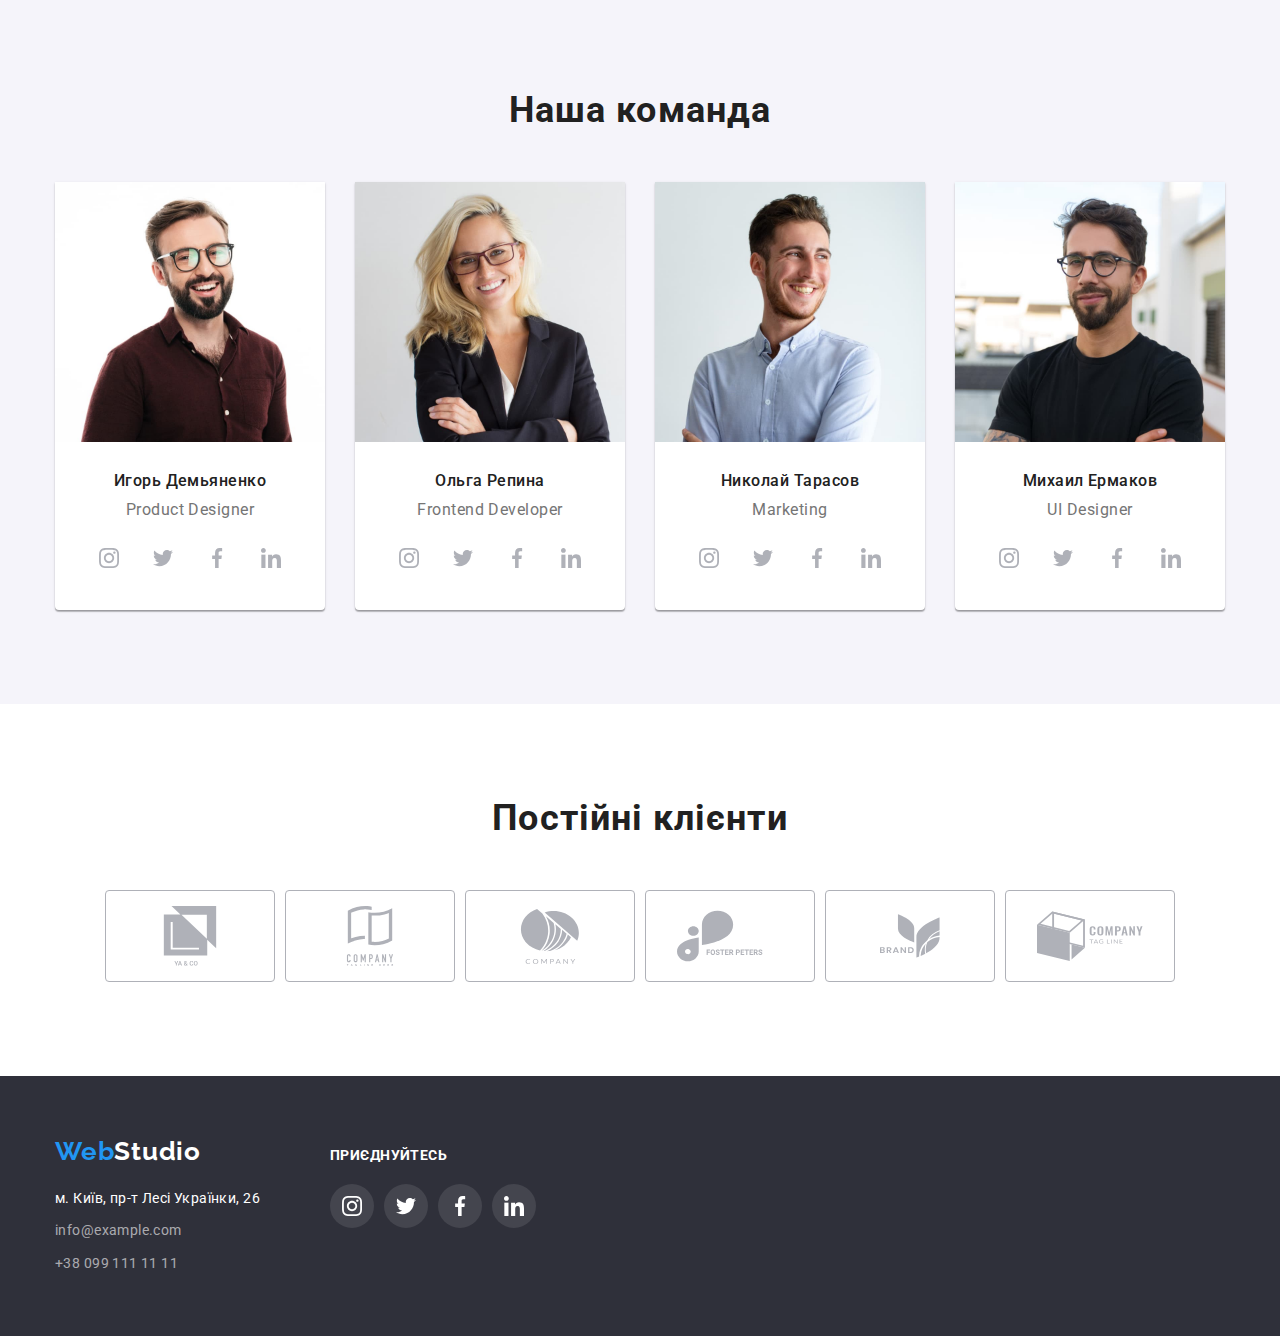
==== commit b51b7fdd: "останні правки після валідатора" ====
--- a/index.html
+++ b/index.html
@@ -114,13 +114,50 @@
 
         <section class="section about-team">
             <div class="container">
-            <h2 class="title">Наша команда</h2>
-            <ul class="about-team-list">
-                <li class="about-team-item">
-                    <img src="./images/img-1.jpg" alt="teammate" width="270" height="260">
-                    <div class="about-team-content">
-                        <h3  class="workman">Игорь Демьяненко</h3>
-                        <p class="speciality" lang="en">Product Designer</p>
+                <h2 class="title">Наша команда</h2>
+                <ul class="about-team-list">
+                    <li class="about-team-item">
+                        <img src="./images/img-1.jpg" alt="teammate" width="270" height="260">
+                        <div class="about-team-content">
+                            <h3  class="workman">Игорь Демьяненко</h3>
+                            <p class="speciality" lang="en">Product Designer</p>
+                                <ul class="social-list">
+                                    <li class="social-list-item">
+                                        <a href="" class="social-list-link">
+                                            <svg class="social-list-icon" width="20" height="20">
+                                                <use href="./images/sprite.svg#icon-instagram"></use>
+                                            </svg>
+                                        </a>
+                                    </li>
+                                    <li class="social-list-item">
+                                        <a href="" class="social-list-link">
+                                            <svg class="social-list-icon" width="20" height="20">
+                                                <use href="./images/sprite.svg#icon-twitter"></use>
+                                            </svg>
+                                        </a>
+                                    </li>
+                                    <li class="social-list-item">
+                                        <a href="" class="social-list-link">
+                                            <svg class="social-list-icon" width="20" height="20">
+                                                <use href="./images/sprite.svg#icon-facebook"></use>
+                                            </svg>
+                                        </a>
+                                    </li>
+                                    <li class="social-list-item">
+                                        <a href="" class="social-list-link">
+                                            <svg class="social-list-icon" width="20" height="20">
+                                                <use href="./images/sprite.svg#icon-linkedin"></use>
+                                            </svg>
+                                        </a>
+                                    </li>
+                                </ul>                          
+                        </div>
+                    </li>
+                    <li class="about-team-item">
+                        <img src="./images/img-2.jpg" alt="teammate" width="270" height="260">
+                        <div class="about-team-content">
+                            <h3 class="workman">Ольга Репина</h3>
+                            <p class="speciality" lang="en">Frontend Developer</p>
                             <ul class="social-list">
                                 <li class="social-list-item">
                                     <a href="" class="social-list-link">
@@ -150,118 +187,83 @@
                                         </svg>
                                     </a>
                                 </li>
-                            </ul>                          
-                    </div>
-                </li>
-                <li class="about-team-item">
-                    <img src="./images/img-2.jpg" alt="teammate" width="270" height="260">
-                    <div class="about-team-content">
-                        <h3 class="workman">Ольга Репина</h3>
-                        <p class="speciality" lang="en">Frontend Developer</p>
-                        <ul class="social-list">
-                            <li class="social-list-item">
-                                <a href="" class="social-list-link">
-                                    <svg class="social-list-icon" width="20" height="20">
-                                        <use href="./images/sprite.svg#icon-instagram"></use>
-                                    </svg>
-                                </a>
-                            </li>
-                            <li class="social-list-item">
-                                <a href="" class="social-list-link">
-                                    <svg class="social-list-icon" width="20" height="20">
-                                        <use href="./images/sprite.svg#icon-twitter"></use>
-                                    </svg>
-                                </a>
-                            </li>
-                            <li class="social-list-item">
-                                <a href="" class="social-list-link">
-                                    <svg class="social-list-icon" width="20" height="20">
-                                        <use href="./images/sprite.svg#icon-facebook"></use>
-                                    </svg>
-                                </a>
-                            </li>
-                            <li class="social-list-item">
-                                <a href="" class="social-list-link">
-                                    <svg class="social-list-icon" width="20" height="20">
-                                        <use href="./images/sprite.svg#icon-linkedin"></use>
-                                    </svg>
-                                </a>
-                            </li>
-                        </ul>                             
-                    </div> 
-                </li>
-                <li class="about-team-item">
-                    <img src="./images/img-3.jpg" alt="teammate" width="270" height="260">
-                    <div class="about-team-content"> 
-                        <h3 class="workman">Николай Тарасов</h3>
-                        <p class="speciality" lang="en">Marketing</p>
-                        <ul class="social-list">
-                            <li class="social-list-item">
-                                <a href="" class="social-list-link">
-                                    <svg class="social-list-icon" width="20" height="20">
-                                        <use href="./images/sprite.svg#icon-instagram"></use>
-                                    </svg>
-                                </a>
-                            </li>
-                            <li class="social-list-item">
-                                <a href="" class="social-list-link">
-                                    <svg class="social-list-icon" width="20" height="20">
-                                        <use href="./images/sprite.svg#icon-twitter"></use>
-                                    </svg>
-                                </a>
-                            </li>
-                            <li class="social-list-item">
-                                <a href="" class="social-list-link">
-                                    <svg class="social-list-icon" width="20" height="20">
-                                        <use href="./images/sprite.svg#icon-facebook"></use>
-                                    </svg>
-                                </a>
-                            </li>
-                            <li class="social-list-item">
-                                <a href="" class="social-list-link">
-                                    <svg class="social-list-icon" width="20" height="20">
-                                        <use href="./images/sprite.svg#icon-linkedin"></use>
-                                    </svg>
-                                </a>
-                            </li>
-                        </ul>                             
-                    </div>
-                </li>
-                <li class="about-team-item">
-                    <img src="./images/img-4.jpg" alt="teammate" width="270" height="260">
-                    <div class="about-team-content"> 
-                        <h3 class="workman">Михаил Ермаков</h3>
-                        <p class="speciality" lang="en">UI Designer</p>
-                        <ul class="social-list">
-                            <li class="social-list-item">
-                                <a href="" class="social-list-link">
-                                    <svg class="social-list-icon" width="20" height="20">
-                                        <use href="./images/sprite.svg#icon-instagram"></use>
-                                    </svg>
-                                </a>
-                            </li>
-                            <li class="social-list-item">
-                                <a href="" class="social-list-link">
-                                    <svg class="social-list-icon" width="20" height="20">
-                                        <use href="./images/sprite.svg#icon-twitter"></use>
-                                    </svg>
-                                </a>
-                            </li>
-                            <li class="social-list-item">
-                                <a href="" class="social-list-link">
-                                    <svg class="social-list-icon" width="20" height="20">
-                                        <use href="./images/sprite.svg#icon-facebook"></use>
-                                    </svg>
-                                </a>
-                            </li>
-                            <li class="social-list-item">
-                                <a href="" class="social-list-link">
-                                    <svg class="social-list-icon" width="20" height="20">
-                                        <use href="./images/sprite.svg#icon-linkedin"></use>
-                                    </svg>
-                                </a>
-                            </li>
-                        </ul> 
+                            </ul>                             
+                        </div> 
+                    </li>
+                    <li class="about-team-item">
+                        <img src="./images/img-3.jpg" alt="teammate" width="270" height="260">
+                        <div class="about-team-content"> 
+                            <h3 class="workman">Николай Тарасов</h3>
+                            <p class="speciality" lang="en">Marketing</p>
+                            <ul class="social-list">
+                                <li class="social-list-item">
+                                    <a href="" class="social-list-link">
+                                        <svg class="social-list-icon" width="20" height="20">
+                                            <use href="./images/sprite.svg#icon-instagram"></use>
+                                        </svg>
+                                    </a>
+                                </li>
+                                <li class="social-list-item">
+                                    <a href="" class="social-list-link">
+                                        <svg class="social-list-icon" width="20" height="20">
+                                            <use href="./images/sprite.svg#icon-twitter"></use>
+                                        </svg>
+                                    </a>
+                                </li>
+                                <li class="social-list-item">
+                                    <a href="" class="social-list-link">
+                                        <svg class="social-list-icon" width="20" height="20">
+                                            <use href="./images/sprite.svg#icon-facebook"></use>
+                                        </svg>
+                                    </a>
+                                </li>
+                                <li class="social-list-item">
+                                    <a href="" class="social-list-link">
+                                        <svg class="social-list-icon" width="20" height="20">
+                                            <use href="./images/sprite.svg#icon-linkedin"></use>
+                                        </svg>
+                                    </a>
+                                </li>
+                            </ul>                             
+                        </div>
+                    </li>
+                    <li class="about-team-item">
+                        <img src="./images/img-4.jpg" alt="teammate" width="270" height="260">
+                        <div class="about-team-content"> 
+                            <h3 class="workman">Михаил Ермаков</h3>
+                            <p class="speciality" lang="en">UI Designer</p>
+                            <ul class="social-list">
+                                <li class="social-list-item">
+                                    <a href="" class="social-list-link">
+                                        <svg class="social-list-icon" width="20" height="20">
+                                            <use href="./images/sprite.svg#icon-instagram"></use>
+                                        </svg>
+                                    </a>
+                                </li>
+                                <li class="social-list-item">
+                                    <a href="" class="social-list-link">
+                                        <svg class="social-list-icon" width="20" height="20">
+                                            <use href="./images/sprite.svg#icon-twitter"></use>
+                                        </svg>
+                                    </a>
+                                </li>
+                                <li class="social-list-item">
+                                    <a href="" class="social-list-link">
+                                        <svg class="social-list-icon" width="20" height="20">
+                                            <use href="./images/sprite.svg#icon-facebook"></use>
+                                        </svg>
+                                    </a>
+                                </li>
+                                <li class="social-list-item">
+                                    <a href="" class="social-list-link">
+                                        <svg class="social-list-icon" width="20" height="20">
+                                            <use href="./images/sprite.svg#icon-linkedin"></use>
+                                        </svg>
+                                    </a>
+                                </li>
+                            </ul> 
+                        </div>
+                </ul>
             </div>
         </section>
 
@@ -312,7 +314,7 @@
                                 <use href="./images/sprite.svg#icon-company-tag-line"></use>
                             </svg>
                         </a>
-                    </li
+                    </li>
                 </ul>
             </div>
         </section>
@@ -344,28 +346,28 @@
                     <ul class="footer-social-list">
                         <li class="footer-social-item">
                             <a href="" class="footer-social-link">
-                                <svg class="footer-social-icon" widtg="20" height="20">
+                                <svg class="footer-social-icon" width="20" height="20">
                                     <use href="./images/sprite.svg#icon-instagram"></use>
                                 </svg>
                             </a>
                         </li>
                         <li class="footer-social-item">
                             <a href="" class="footer-social-link">
-                                <svg class="footer-social-icon" widtg="20" height="20">
+                                <svg class="footer-social-icon" width="20" height="20">
                                     <use href="./images/sprite.svg#icon-twitter"></use>
                                 </svg>
                             </a>
                         </li>
                         <li class="footer-social-item">
                             <a href="" class="footer-social-link">
-                                <svg class="footer-social-icon" widtg="20" height="20">
+                                <svg class="footer-social-icon" width="20" height="20">
                                     <use href="./images/sprite.svg#icon-facebook"></use>
                                 </svg>
                             </a>
                         </li>
                         <li class="footer-social-item">
                             <a href="" class="footer-social-link">
-                                <svg class="footer-social-icon" widtg="20" height="20">
+                                <svg class="footer-social-icon" width="20" height="20">
                                     <use href="./images/sprite.svg#icon-linkedin"></use>
                                 </svg>
                             </a>
